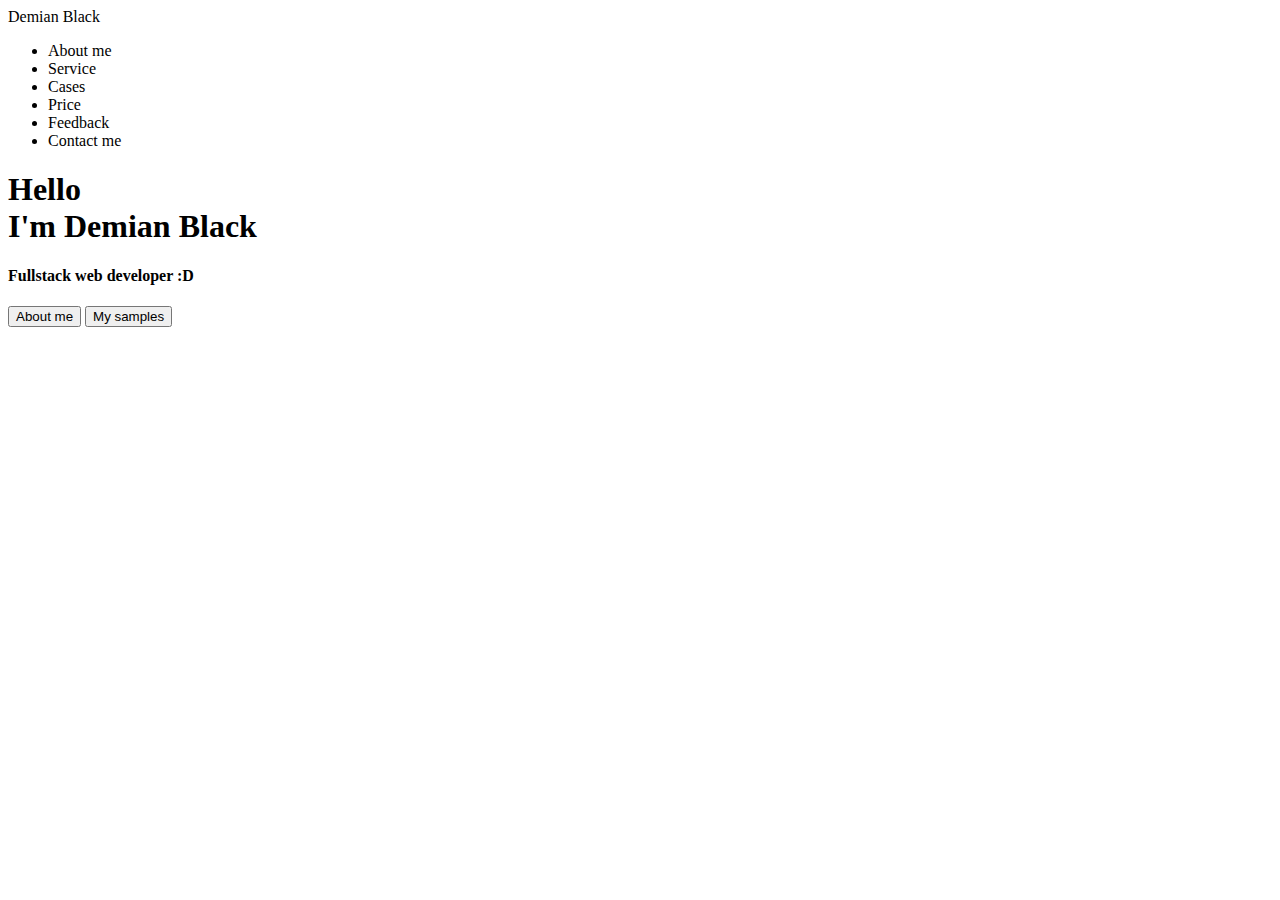
==== src/index.html @ 5132e3f0 "1 homework" ====
<!DOCTYPE html>
<html lang="en">
<head>
    <meta charset="UTF-8">
    <meta name="description" content="Первая страница">
    <meta name="author" content="Dem">
    <meta name="robots" content="all">    
    
    <meta property="og:title" content="Соц?. первая страница">
    
    
    <title>Заголовок по теме)</title>
</head>
<body>
     <header>
         <nav>
             <div class="logo">Demian Black</div>
             <div class="menu">
                 <ul>
                     <li>About me</li>
                     <li>Service</li>
                     <li>Cases</li>
                     <li>Price</li>
                     <li>Feedback</li>
                     <li>Contact me</li>
                 </ul>
             </div>
         </nav>
     </header>
    
    <div class="main">
        <div class="title__container">
            <h1>Hello<br>I'm Demian Black</h1>
            <h4>Fullstack web developer :D</h4>
            <input type="submit" value="About me">
            <input type="submit" value="My samples">
        </div>
    </div>
  
</body>
</html>
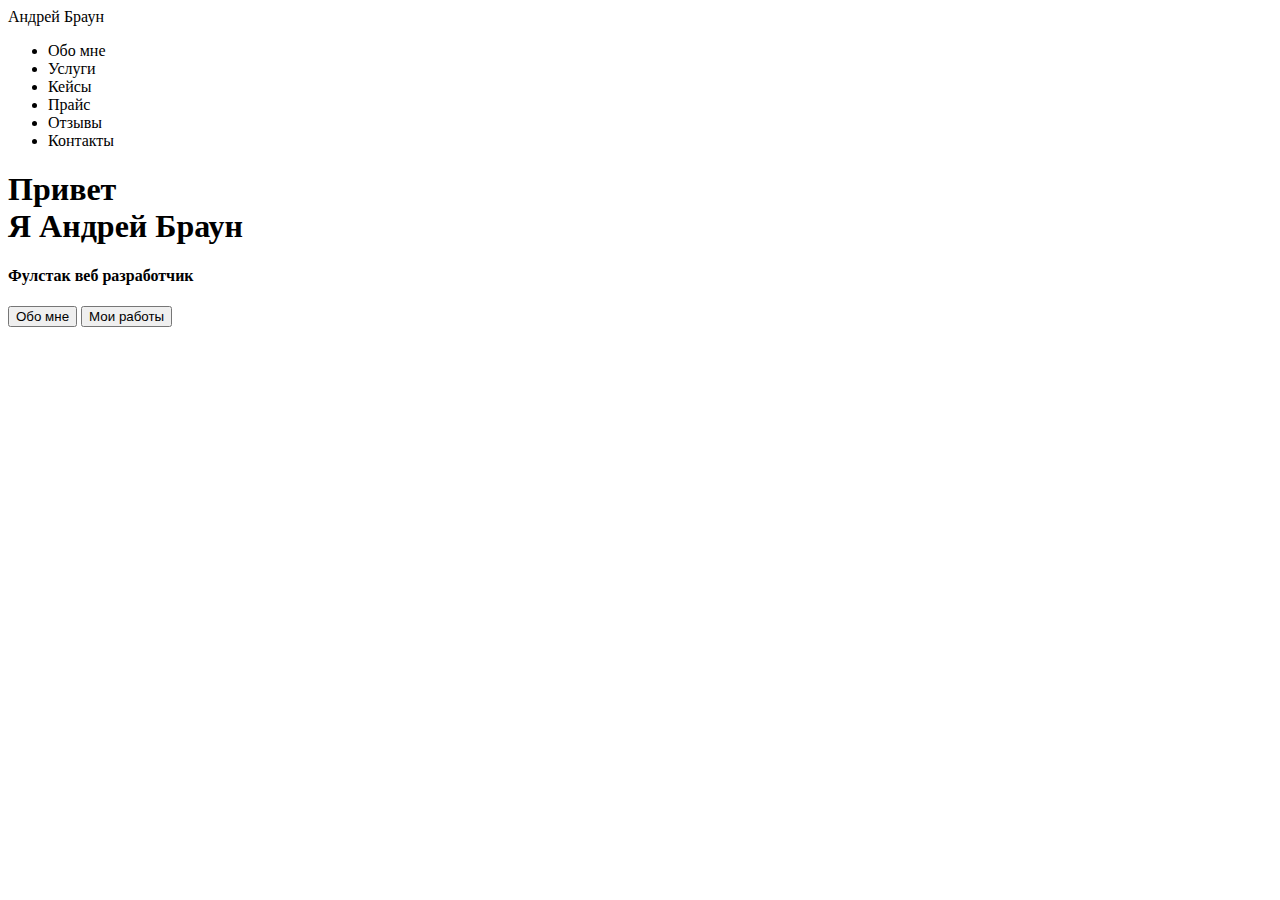
==== commit 6add52ce: "Update index.html" ====
--- a/src/index.html
+++ b/src/index.html
@@ -3,7 +3,7 @@
 <head>
     <meta charset="UTF-8">
     <meta name="description" content="Первая страница">
-    <meta name="author" content="Dem">
+    <meta name="author" content="Андрей Браун">
     <meta name="robots" content="all">    
     
     <meta property="og:title" content="Соц?. первая страница">
@@ -14,15 +14,15 @@
 <body>
      <header>
          <nav>
-             <div class="logo">Demian Black</div>
+             <div class="logo">Андрей Браун</div>
              <div class="menu">
                  <ul>
-                     <li>About me</li>
-                     <li>Service</li>
-                     <li>Cases</li>
-                     <li>Price</li>
-                     <li>Feedback</li>
-                     <li>Contact me</li>
+                     <li>Обо мне</li>
+                     <li>Услуги</li>
+                     <li>Кейсы</li>
+                     <li>Прайс</li>
+                     <li>Отзывы</li>
+                     <li>Контакты</li>
                  </ul>
              </div>
          </nav>
@@ -30,12 +30,12 @@
     
     <div class="main">
         <div class="title__container">
-            <h1>Hello<br>I'm Demian Black</h1>
-            <h4>Fullstack web developer :D</h4>
-            <input type="submit" value="About me">
-            <input type="submit" value="My samples">
+            <h1>Привет<br>Я Андрей Браун</h1>
+            <h4>Фулстак веб разработчик</h4>
+            <input type="submit" value="Обо мне">
+            <input type="submit" value="Мои работы">
         </div>
     </div>
   
 </body>
-</html>+</html>
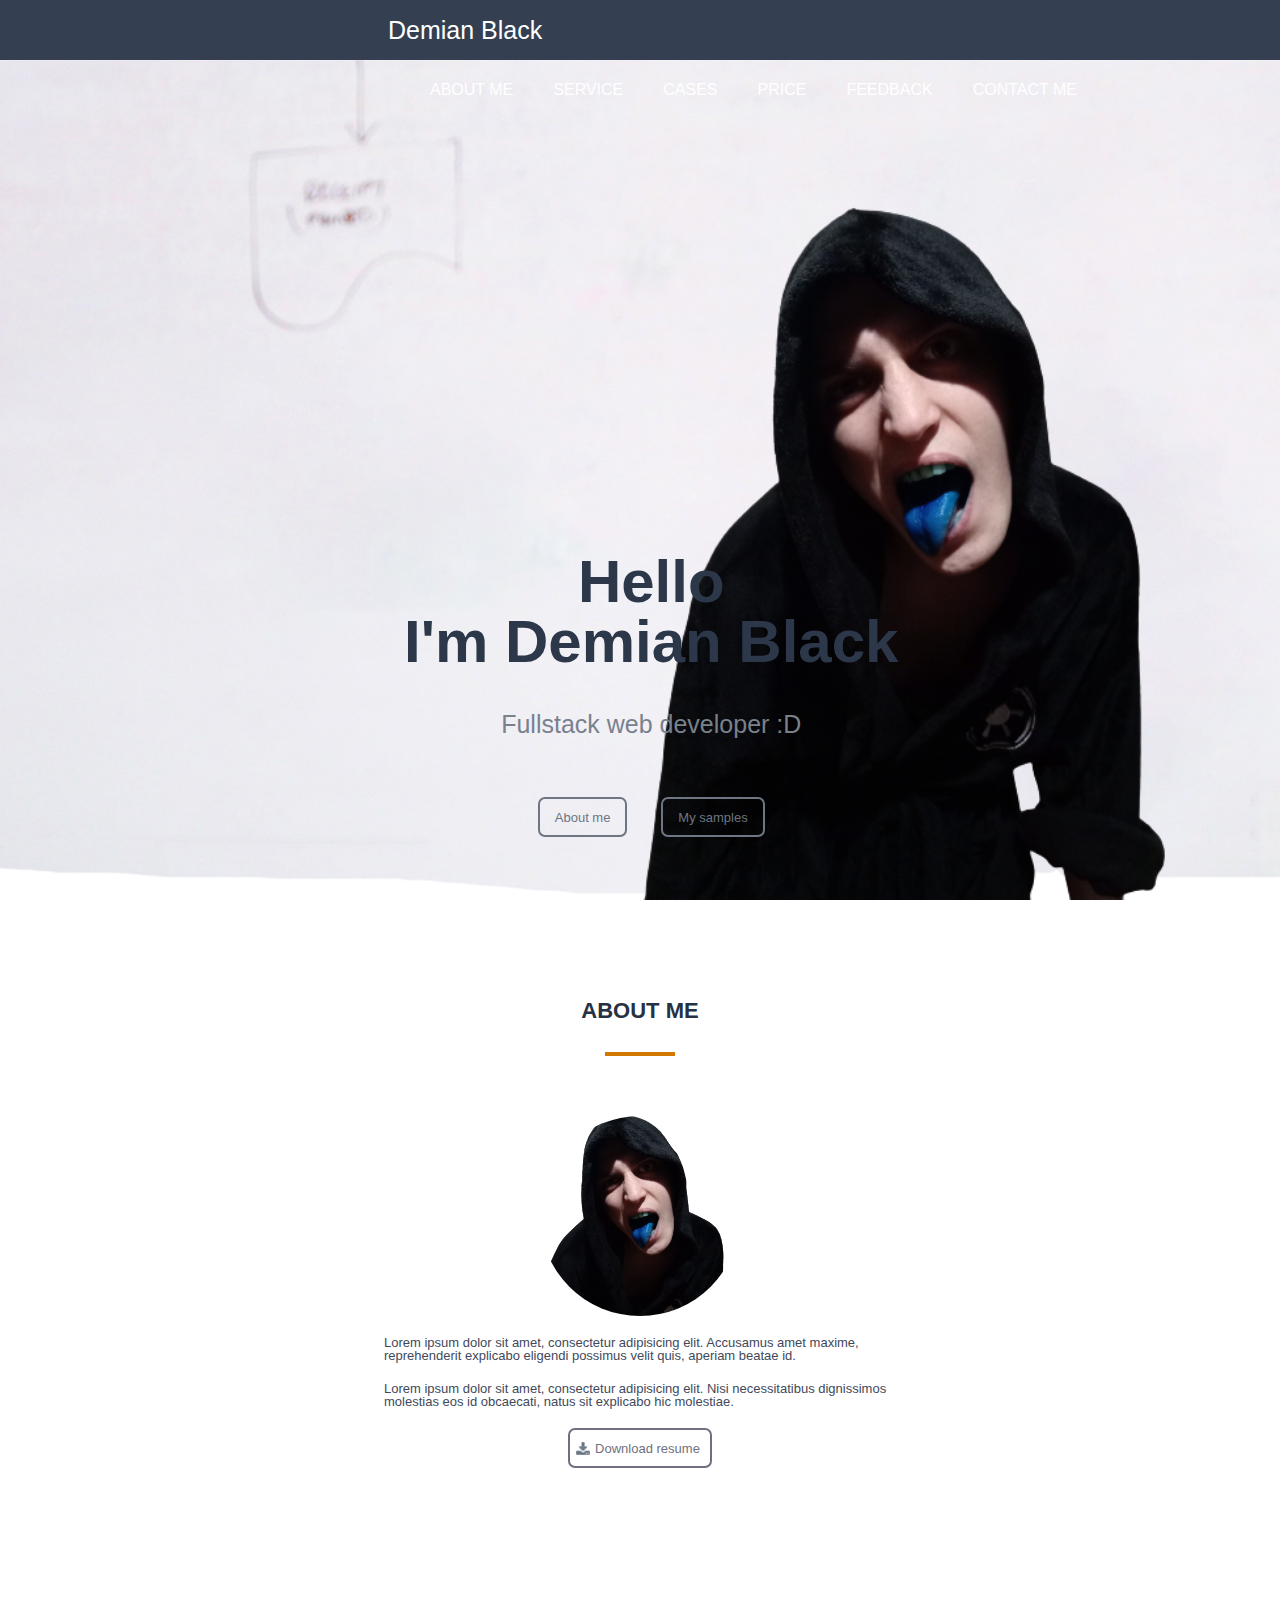
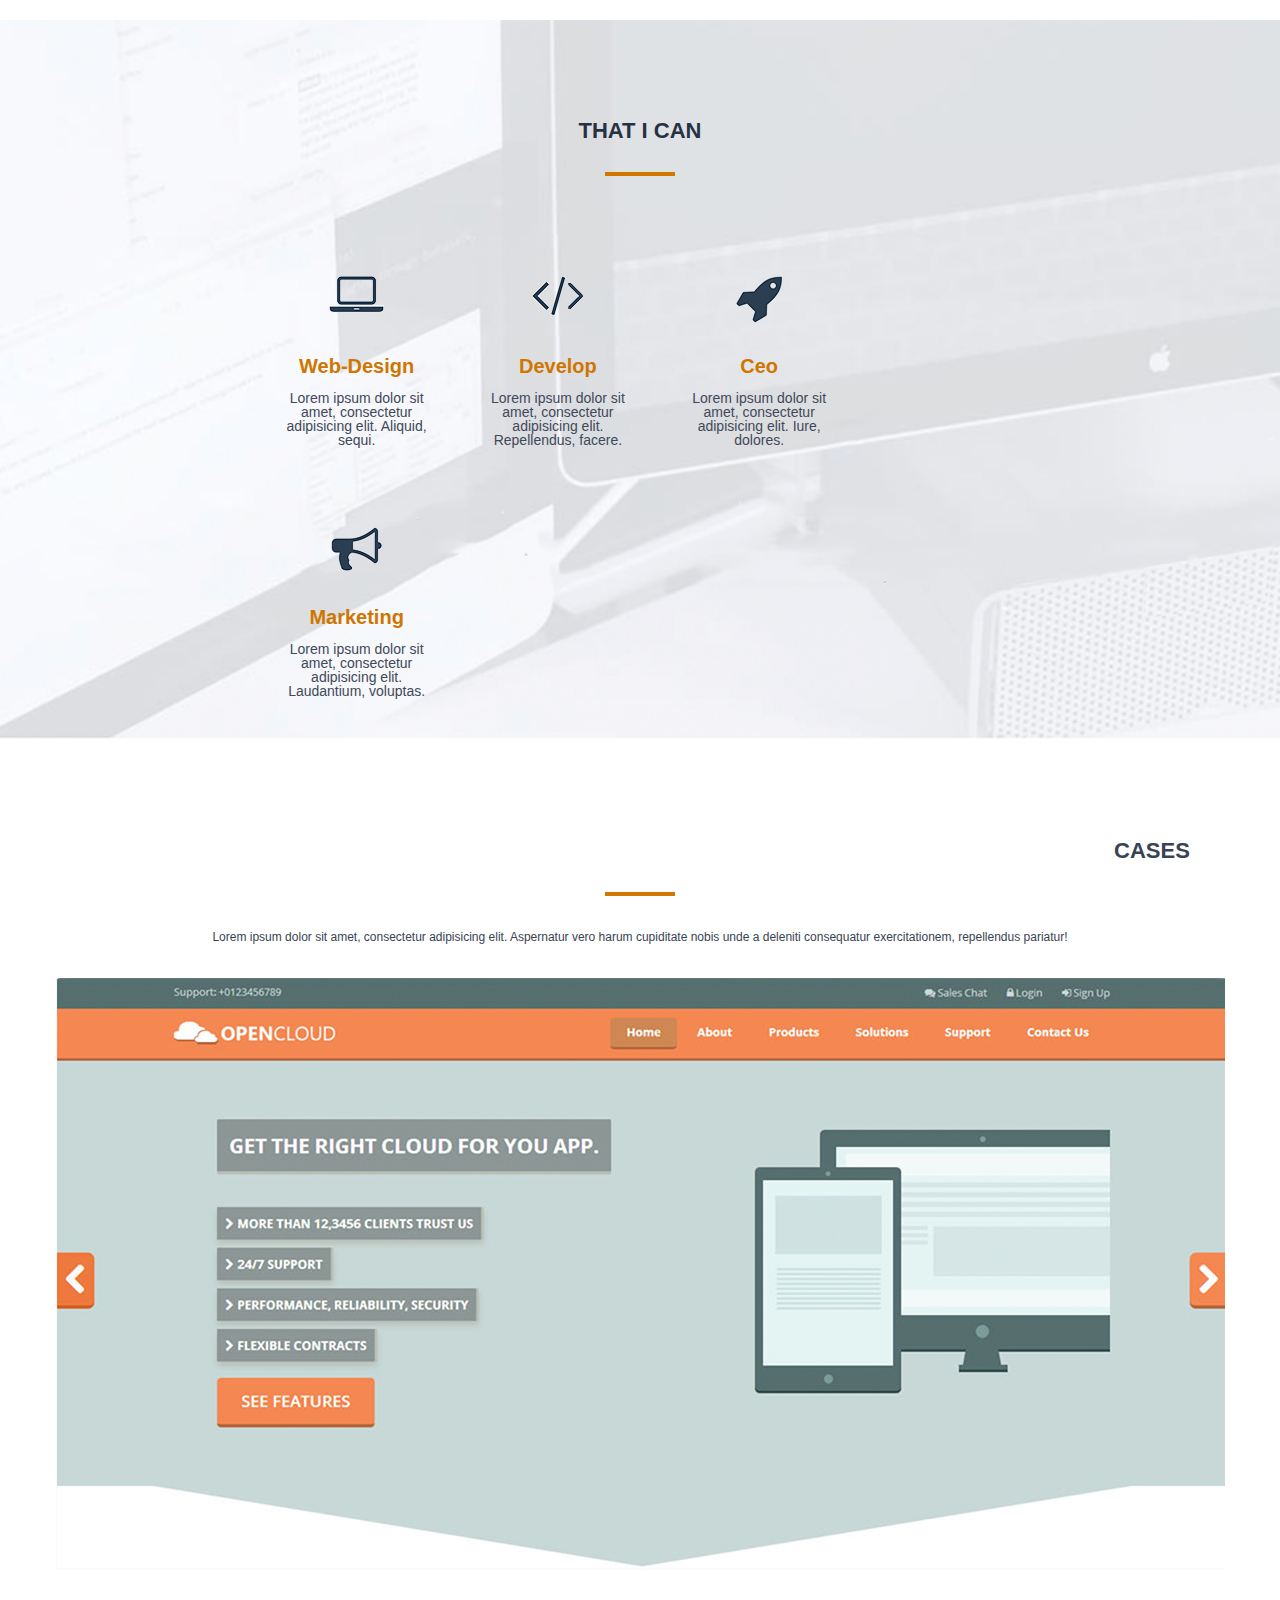
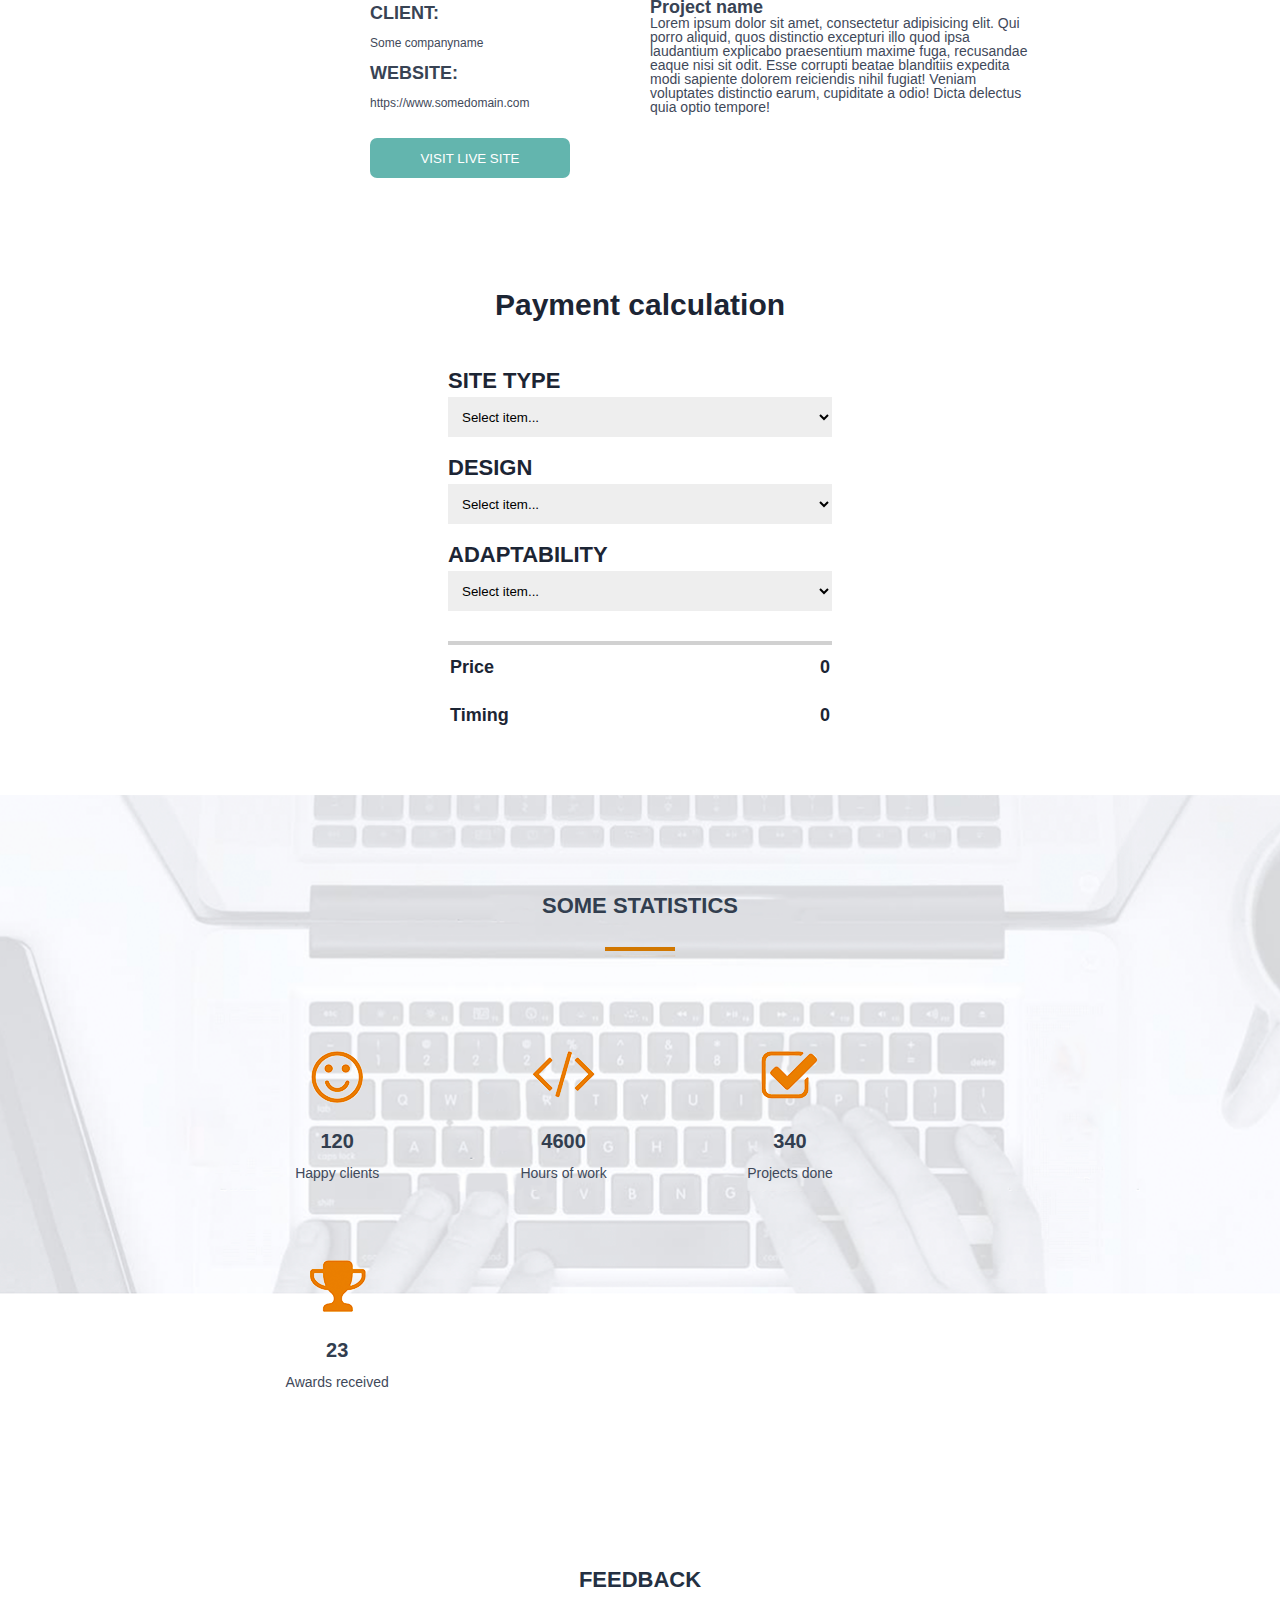
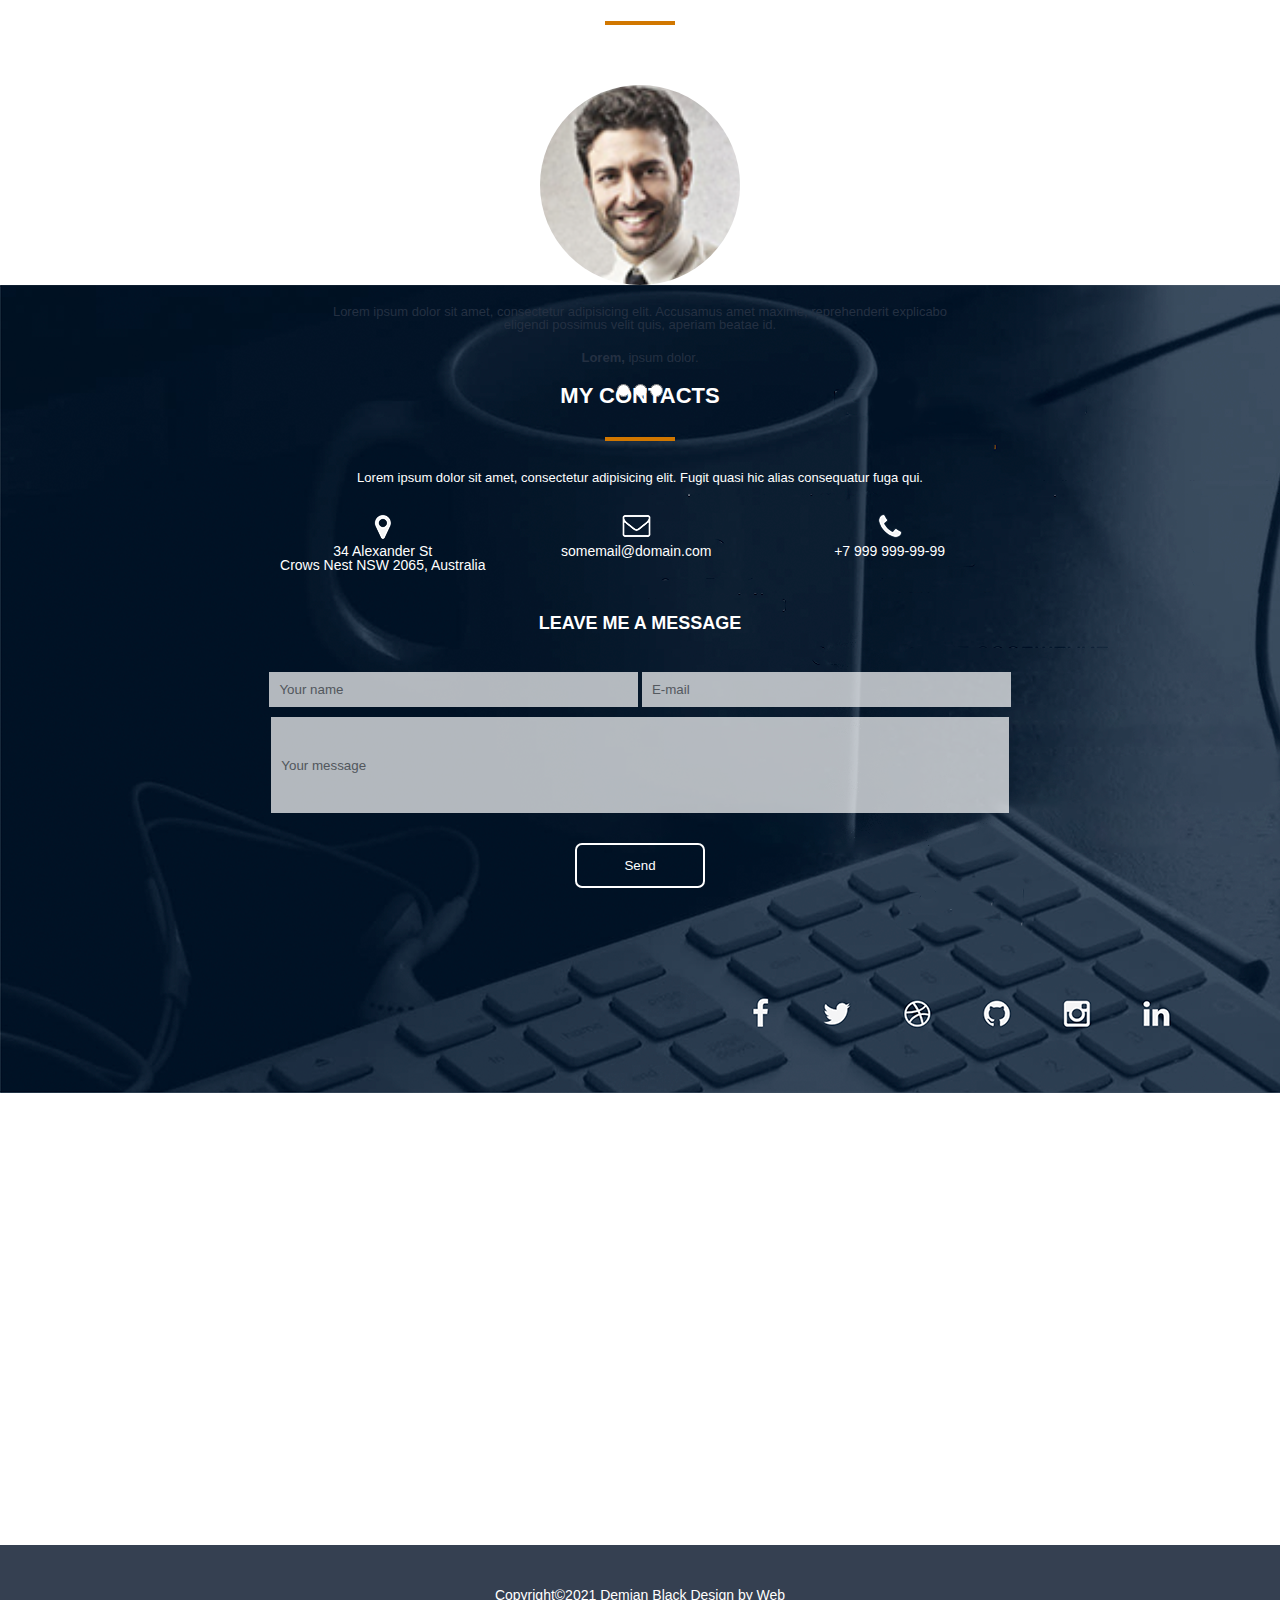
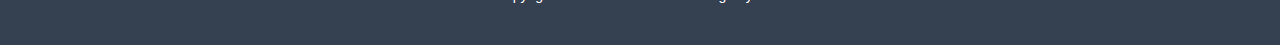
==== commit 59d397e9: "Дз 4" ====
--- a/src/index.html
+++ b/src/index.html
@@ -3,26 +3,27 @@
 <head>
     <meta charset="UTF-8">
     <meta name="description" content="Первая страница">
-    <meta name="author" content="Андрей Браун">
+    <meta name="author" content="Dem">
     <meta name="robots" content="all">    
     
     <meta property="og:title" content="Соц?. первая страница">
-    
-    
+        
     <title>Заголовок по теме)</title>
+    <link rel="stylesheet" href="css/reset.css">
+    <link rel="stylesheet" href="css/style.css">
 </head>
 <body>
      <header>
          <nav>
-             <div class="logo">Андрей Браун</div>
+             <div class="logo">Demian Black</div>
              <div class="menu">
                  <ul>
-                     <li>Обо мне</li>
-                     <li>Услуги</li>
-                     <li>Кейсы</li>
-                     <li>Прайс</li>
-                     <li>Отзывы</li>
-                     <li>Контакты</li>
+                     <li>About me</li>
+                     <li>Service</li>
+                     <li>Cases</li>
+                     <li>Price</li>
+                     <li>Feedback</li>
+                     <li>Contact me</li>
                  </ul>
              </div>
          </nav>
@@ -30,12 +31,184 @@
     
     <div class="main">
         <div class="title__container">
-            <h1>Привет<br>Я Андрей Браун</h1>
-            <h4>Фулстак веб разработчик</h4>
-            <input type="submit" value="Обо мне">
-            <input type="submit" value="Мои работы">
-        </div>
-    </div>
-  
+            <h1>Hello<br>I'm Demian Black</h1>
+            <h4>Fullstack web developer :D</h4>
+            <input type="submit" value="About me">
+            <input type="submit" value="My samples">
+        </div>
+    </div>
+<!--    ДЗ-->
+    <div class="about">
+        <div class="about_container">
+            <h1>About me</h1>
+            <div class="ofb"></div>
+            <div class="about_image"></div>
+            <div class="about_description">Lorem ipsum dolor sit amet, consectetur adipisicing elit. Accusamus amet maxime, reprehenderit explicabo eligendi possimus velit quis, aperiam beatae id.</div>
+            <div class="about_description">Lorem ipsum dolor sit amet, consectetur adipisicing elit. Nisi necessitatibus dignissimos molestias eos id obcaecati, natus sit explicabo hic molestiae.</div>
+            <input type="submit" value="Download resume">
+        </div>
+    </div>
+    <div class="skills">
+        <div class="skills_container">
+            <h1>That i can</h1>
+            <div class="ofb"></div>
+            <div class="skills_list">
+               <ul>
+                <li class="skills1">
+                    <h2>web-design</h2>
+                    Lorem ipsum dolor sit amet, consectetur adipisicing elit. Aliquid, sequi.
+                </li>
+                <li class="skills2">
+                     <h2>develop</h2>
+                    Lorem ipsum dolor sit amet, consectetur adipisicing elit. Repellendus, facere.
+                </li>
+                <li class="skills3">
+                     <h2>ceo</h2>
+                    Lorem ipsum dolor sit amet, consectetur adipisicing elit. Iure, dolores.
+                </li>
+                <li class="skills4">
+                     <h2>marketing</h2>
+                    Lorem ipsum dolor sit amet, consectetur adipisicing elit. Laudantium, voluptas.
+                </li>
+               </ul>
+            </div>
+        </div>
+    </div>
+    <div class="cases">
+        <div class="cases_container">
+            <h1>Cases</h1>
+            <div class="ofb"></div>
+            <div class="cases_updesc">Lorem ipsum dolor sit amet, consectetur adipisicing elit. Aspernatur vero harum cupiditate nobis unde a deleniti consequatur exercitationem, repellendus pariatur!</div>
+            <div class="cases_img"></div>
+            <div class="cases_client">
+                <h3>Client:</h3>
+                Some companyname
+                <h3>Website:</h3>
+                https://www.somedomain.com
+                <input type="submit" value="Visit live site">
+            </div>
+            <div class="cases_downdesc">
+                <h3>Project name</h3>
+                Lorem ipsum dolor sit amet, consectetur adipisicing elit. Qui porro aliquid, quos distinctio excepturi illo quod ipsa laudantium explicabo praesentium maxime fuga, recusandae eaque nisi sit odit. Esse corrupti beatae blanditiis expedita modi sapiente dolorem reiciendis nihil fugiat! Veniam voluptates distinctio earum, cupiditate a odio! Dicta delectus quia optio tempore!
+            </div>
+        </div>
+    </div>
+    <div class="payment">
+        <div class="payment_container">
+           <h1>Payment calculation</h1>
+           <h2>Site type</h2>
+            <select name="paytype" id="paytype">
+                <option value="Type0">Select item...</option>
+                <option value="Type1">Type1</option>
+                <option value="Type2">Type2</option>
+            </select>
+            <h2>Design</h2>
+            <select name="paydes" id="paydes">
+                <option value="Type0">Select item...</option>
+                <option value="Type1">Type1</option>
+                <option value="Type2">Type2</option>
+            </select>
+            <h2>Adaptability</h2>
+            <select name="payadapt" id="payadapt">
+                <option value="Type0">Select item...</option>
+                <option value="Type1">Type1</option>
+                <option value="Type2">Type2</option>
+            </select>
+            <div class="payresult">
+                <ul>
+                    <li>Price</li>
+                    <li class="paylistresult">0</li>
+                    <li>Timing</li>
+                    <li class="paylistresult">0</li>
+                </ul>
+            </div>
+        </div>
+    </div>
+    <div class="stats">
+        <div class="stats_container">
+             <h1>Some statistics</h1>
+            <div class="ofb"></div>
+            <div class="stats_list">
+               <ul>
+                <li class="stats1">
+                    <h2>120</h2>
+                    Happy clients
+                </li>
+                <li class="stats2">
+                     <h2>4600</h2>
+                    Hours of work
+                </li>
+                <li class="stats3">
+                     <h2>340</h2>
+                    Projects done
+                </li>
+                <li class="stats4">
+                     <h2>23</h2>
+                    Awards received
+                </li>
+               </ul>
+            </div>
+        </div>
+    </div>
+    <div class="feedback">
+        <div class="feedback_container">
+            <h1>Feedback</h1>
+            <div class="ofb"></div>
+            <div class="feedback_image"></div>
+            <div class="feedback_description1">Lorem ipsum dolor sit amet, consectetur adipisicing elit. Accusamus amet maxime, reprehenderit explicabo eligendi possimus velit quis, aperiam beatae id.</div>
+            <div class="feedback_description1"><b>Lorem,</b> ipsum dolor.</div>
+            
+            <div class="feedback_selector">
+                <input type="radio" name="fsel" value="feedback_description1">
+                <input type="radio" name="fsel" value="feedback_description2">
+                <input type="radio" name="fsel" value="feedback_description3">
+            </div>
+
+            
+        </div>
+    </div>
+    <div class="cont">
+        <div class="cont_container">
+           <h1>My contacts</h1>
+           <div class="ofb"></div>
+           <div class="cont_desc"> Lorem ipsum dolor sit amet, consectetur adipisicing elit. Fugit quasi hic alias consequatur fuga qui.</div>
+           <div class="cont_uplist">
+               <ul>
+                   <li class="cont1">34 Alexander St <br>Crows Nest NSW 2065, Australia</li>
+                   <li class="cont2">somemail@domain.com</li>
+                   <li class="cont3">+7 999 999-99-99</li>
+               </ul>
+           </div>
+           <h2>Leave me a message</h2>
+               <div class="cont_form">
+                   <form action="contact_form">
+                       <input class="cont_smallform" type="text" name="client_name" placeholder="Your name">
+                       <input class="cont_smallform" type="text" name="client_mail" placeholder="E-mail">
+                       <br>
+                       <input class="cont_bigform" type="text" name="client_text" placeholder="Your message">
+                       <br>
+                       <input class="cont_button" type="submit" value="Send">
+                   </form>
+               </div>
+<!--
+            <div class="cont_dlist">
+                <ul>
+                    <li class="cd1"></li>
+                    <li class="cd2"></li>
+                    <li class="cd3"></li>
+                    <li class="cd4"></li>
+                    <li class="cd5"></li>
+                    <li class="cd6"></li>
+                </ul>
+            </div>
+            Заготовил под иконки, но при вставке бекграунда увидел их на фоне -_- думаю пригодится, ссылки вставлять или вроде того
+-->
+            
+        </div>
+    </div>
+    <iframe src="https://www.google.com/maps/embed?pb=!1m10!1m8!1m3!1d478.6678489335436!2d151.2021361729618!3d-33.82686070204073!3m2!1i1024!2i768!4f13.1!5e0!3m2!1sru!2sru!4v1623625746741!5m2!1sru!2sru" width="1900" height="450" style="border:0;" allowfullscreen="" loading="lazy"></iframe>
+    <footer>
+        <div class="foot">Copyright©2021 Demian Black Design by Web</div>
+    </footer>
 </body>
 </html>
--- a/src/css/style.css
+++ b/src/css/style.css
@@ -0,0 +1,448 @@
+body{
+    font-family: "Segoe print", Arial, sans-serif;
+}
+nav{
+    width: 100%;
+    height: 60px;
+    background: #344051;
+}
+.logo{
+    color: white;
+    font-size: 25px;
+    line-height: 60px;
+    padding-left: 388px;
+    float: left;
+}
+.menu{
+    float: left;
+    padding-left: 430px;
+}
+.menu li{
+    float: left;
+    line-height: 60px;
+    color: white;
+    margin-right: 40px;
+    font-size: 16px;
+    text-transform: uppercase;
+}
+.main{
+    width:100%;
+    height: calc(100% - 60px);
+    background: url(../img/boy.png) 90% 100%/auto 90% no-repeat, url(../img/bg.jpg) center/cover no-repeat;
+}
+.title__container{
+    float: left;
+    margin: 432px 0px 0px 404px;
+    color: #2c384a;
+    text-align: center;
+    
+}
+.title__container h1{
+    font-size: 60px;
+    font-weight: bold;
+}
+.title__container h4{
+    margin-top: 40px;
+    font-size: 25px;
+    color: #79818d;
+    
+}
+.title__container input{
+    height: 40px;
+    text-align: center;
+    border: 2px solid #6d7682;
+    background: none;
+    border-radius: 7px;
+    color: #6d7682;
+    font-size: 13px;
+    padding: 0px 15px;
+    margin: 60px 15px;
+}
+/*дз*/
+
+.about {
+    width: 100%;
+    height: 720px;
+    background: none;
+}
+.about_container{
+    max-width: 40%;
+    margin: 0 auto;
+}
+.about_container h1{
+    margin: 0px auto;
+    text-align: center;
+    font-size: 22px;
+    font-weight: bold;
+    text-transform: uppercase;
+    color: #263244;
+    padding: 100px 0px 30px 0px;
+}
+.ofb{
+    border-bottom: 4px solid #d17700;
+    width: 70px;
+    margin: 0 auto;
+}
+.about_image{
+    border: 0px;
+    width: 200px;
+    height: 200px;
+    border-radius: 50%;
+    margin: 60px auto 0px;
+    background: url(../img/boy.png) 50% 30%/110% no-repeat;
+}
+.about_description{
+    color: #3f495a;
+    margin: 20px auto;
+    font-size: 13px;
+}
+
+.about_container input{
+    display: block;
+    height: 40px;
+    text-align: center;
+    border: 2px solid #6f707e;
+    background: url(../img/dl.png) 5px/auto 15px no-repeat, none;
+    border-radius: 7px;
+    color: #6f707e;
+    font-size: 13px;
+    padding: 0px 10px 0px 25px;
+    margin: 15px auto;
+}
+/*___________________________________*/
+.skills {
+    width: 100%;
+    height: 720px;
+    background: url(../img/skillsbg.png) center/cover no-repeat;
+}
+.skills_container{
+    max-width: 60%;
+    margin: 0 auto;
+    text-align: center;
+}
+.skills_container h1{
+    margin: 0px auto 0px;
+    text-align: center;
+    font-size: 22px;
+    text-transform: uppercase;
+    color: #263244;
+    padding: 100px 0px 30px 0px;
+    font-weight: bold;
+}
+.skills_list{
+    margin: 100px auto;
+    float: left;
+}
+.skills_list h2{
+    text-transform: capitalize;
+    color: #cf7600;
+    font-size: 20px;
+    font-weight: bold;
+    padding: 0 0 15px 0;
+}
+.skills_list li{
+    float: left;
+    width: 21%;
+    color: #3f495a;
+    margin: 0px 20px;
+    padding: 80px 0px;
+    font-size: 14px;
+}
+.skills1{
+    background: url(../img/web.png) 50% 0% no-repeat
+}
+.skills2{
+    background: url(../img/dev.png) 50% 0% no-repeat
+}
+.skills3{
+    background: url(../img/ceo.png) 50% 0% no-repeat
+}
+.skills4{
+    background: url(../img/mega.png) 50% 0% no-repeat
+}
+/*----------------------*/
+.cases{
+    width: 100%;
+    height: 1100px;
+    background: none;
+}
+.cases_container{
+    
+}
+.cases_container h1{
+    margin: 0px auto 0px;
+    text-align: center;
+    font-size: 22px;
+    text-transform: uppercase;
+    color: #384354;
+    padding: 100px 0px 30px 0px;
+    font-weight: bold;
+}
+.cases_updesc{
+    text-align: center;
+    color: #384354;
+    margin: 35px auto;
+    font-size: 12px;
+}
+.cases_img{
+    width: 1170px;
+    height: 600px;
+    margin: 0 auto;
+    background: url(../img/case_screen.jpg) 100% 0% no-repeat;
+}
+.cases_client{
+    margin: 20px 80px 0px 370px;
+    color: #3f495a;
+    line-height: 30px;
+    float: left;
+    font-size: 12px;
+}
+.cases_client h3{
+    text-transform: uppercase;
+    color: #384354;
+    font-weight: bold;
+    font-size: 18px;
+}
+.cases_container input{
+    display: block;
+    border: 2px solid #63b5ae;
+    background: #63b5ae;
+    border-radius: 7px;
+    height: 40px;
+    width: 200px;
+    padding: 0 20px;
+    text-transform: uppercase;
+    color: #fff;
+    margin: 20px 0;
+}
+.cases_downdesc{
+    width: 61%;
+    margin: 20px auto;
+    font-size: 14px; 
+    color: #3f495a;
+}
+.cases_downdesc h3{
+    font-size: 18px;
+    font-weight: bold;
+    color: #384354;
+}
+/*----------------------*/
+.payment{
+    width: 100%;
+    height: auto;
+    background: none;
+}
+.payment_container{
+    margin: 0 auto 150px;
+    color: #1c2534;
+    width: 30%;
+}
+.payment_container h1{
+    margin: 0px auto 0px;
+    text-align: center;
+    font-size: 30px;
+    padding: 50px 0px 30px 0px;
+    font-weight: bold;
+}
+.payment_container h2{
+    margin: 0px auto 0px;
+    text-align: left;
+    font-size: 22px;
+    padding: 20px 0px 5px 0px;
+    font-weight: bold;
+    text-transform: uppercase;
+}
+.payment_container select{
+    background: #eee;
+    width: 100%;
+    height: 40px;
+    padding: 0px 10px;
+}
+.payresult{
+    font-size: 18px;
+    margin: 30px auto;
+}
+.payresult ul{
+    margin: 0px auto;
+    border: 2px solid #d1d1d1;
+}
+.payresult li{
+    padding: 15px 0;
+    width: 50%;
+    float: left;
+    font-weight: bold;
+}
+.paylistresult {
+    text-align: right;
+}
+/*----------------------*/
+.stats {
+    width: 100%;
+    height: 500px;
+    background: url(../img/statsbg.png) center/cover no-repeat;
+}
+.stats_container{
+    width: 65%;
+    margin: 0 auto;
+    text-align: center;
+}
+.stats_container h1{
+    margin: 0px auto 0px;
+    text-align: center;
+    font-size: 22px;
+    text-transform: uppercase;
+    color: #323e4f;
+    padding: 100px 0px 30px 0px;
+    font-weight: bold;
+}
+.stats_list{
+    width: 100%;
+    margin: 100px auto;
+    float: left;
+}
+.stats_list h2{
+    color: #323e4f;
+    font-size: 20px;
+    font-weight: bold;
+    padding: 0 0 15px 0;
+}
+.stats_list li{
+    float: left;
+    width: 20%;
+    color: #3f495a;
+    margin: 0px 30px;
+    padding: 80px 0px;
+    font-size: 14px;
+}
+.stats1{
+    background: url(../img/stats1.png) 50% 0% no-repeat
+}
+.stats2{
+    background: url(../img/stats2.png) 50% 0% no-repeat
+}
+.stats3{
+    background: url(../img/stats3.png) 50% 0% no-repeat
+}
+.stats4{
+    background: url(../img/stats4.png) 50% 0% no-repeat
+}
+/*---------------*/
+.feedback{
+    width: 100%;
+    height: 590px;
+    background: none;
+}
+.feedback_container{
+    width: 50%;
+    margin: 0 auto;
+    text-align: center;
+    color: #243042;
+}
+.feedback_container h1{
+    margin: 0px auto;
+    text-align: center;
+    font-size: 22px;
+    font-weight: bold;
+    text-transform: uppercase;
+    padding: 100px 0px 30px 0px;
+}
+.feedback_image{
+    border: 0px;
+    width: 200px;
+    height: 200px;
+    border-radius: 50%;
+    margin: 60px auto 0px;
+    background: url(../img/fb1.png) 50% 30%/110% no-repeat;
+}
+.feedback_description1{
+    margin: 20px auto;
+    font-size: 13px;
+}
+.feedback_selector{
+/*    color: #d17700;*/
+/*    не понимаю, как это работает, много пробовал*/
+}
+/*----------------*/
+.cont{
+    width: 100%;
+    height: 808px;
+    text-align: center;
+    color: white;
+    background: url(../img/contbg.png)
+}
+.cont_container{
+    width: 60%;
+    margin: 0 auto;
+}
+.cont_container h1{
+    margin: 0px auto;
+    text-align: center;
+    font-size: 22px;
+    font-weight: bold;
+    text-transform: uppercase;
+    padding: 100px 0px 30px 0px;
+}
+.cont_desc{
+    margin: 30px auto;
+    font-size: 13px;
+}
+.cont_uplist{
+   
+}
+.cont_uplist li{
+    float: left;
+    width: 33%;
+    font-size: 14px;
+    padding: 30px 0;
+}
+.cont1{
+    background: url(../img/cont1up.png) 50% 0% no-repeat;
+}
+.cont2{
+    background: url(../img/cont2up.png) 50% 0% no-repeat;
+}
+.cont3{
+    background: url(../img/cont3up.png) 50% 0% no-repeat;
+}
+.cont_container h2{
+    margin: 0px auto;
+    text-align: center;
+    font-size: 18px;
+    font-weight: bold;
+    text-transform: uppercase;
+    padding: 100px 0px 30px 0px;
+}
+.cont_form{
+    height: 225px;
+}
+.cont_smallform{
+    padding: 10px;
+    margin: 10px 0;
+    width: 48%;
+    opacity: 70%;
+}
+.cont_bigform{
+    width: 96%;
+    height: 96px;
+    opacity: 70%;
+    padding: 10px;
+/*    Не понял, кск сделать, чтобы там текст не одной строкой был*/
+}
+.cont_button{
+    border: 2px solid white;
+    border-radius: 7px;
+    background: none;
+    color: white;
+    width: 130px;
+    height: 45px;
+    padding: 10px;
+    margin: 30px 1%;
+}
+.foot{
+    width: 100%;
+    height: 100px;
+    background: #354051;
+    color: white;
+    text-align: center;
+    line-height: 100px;
+}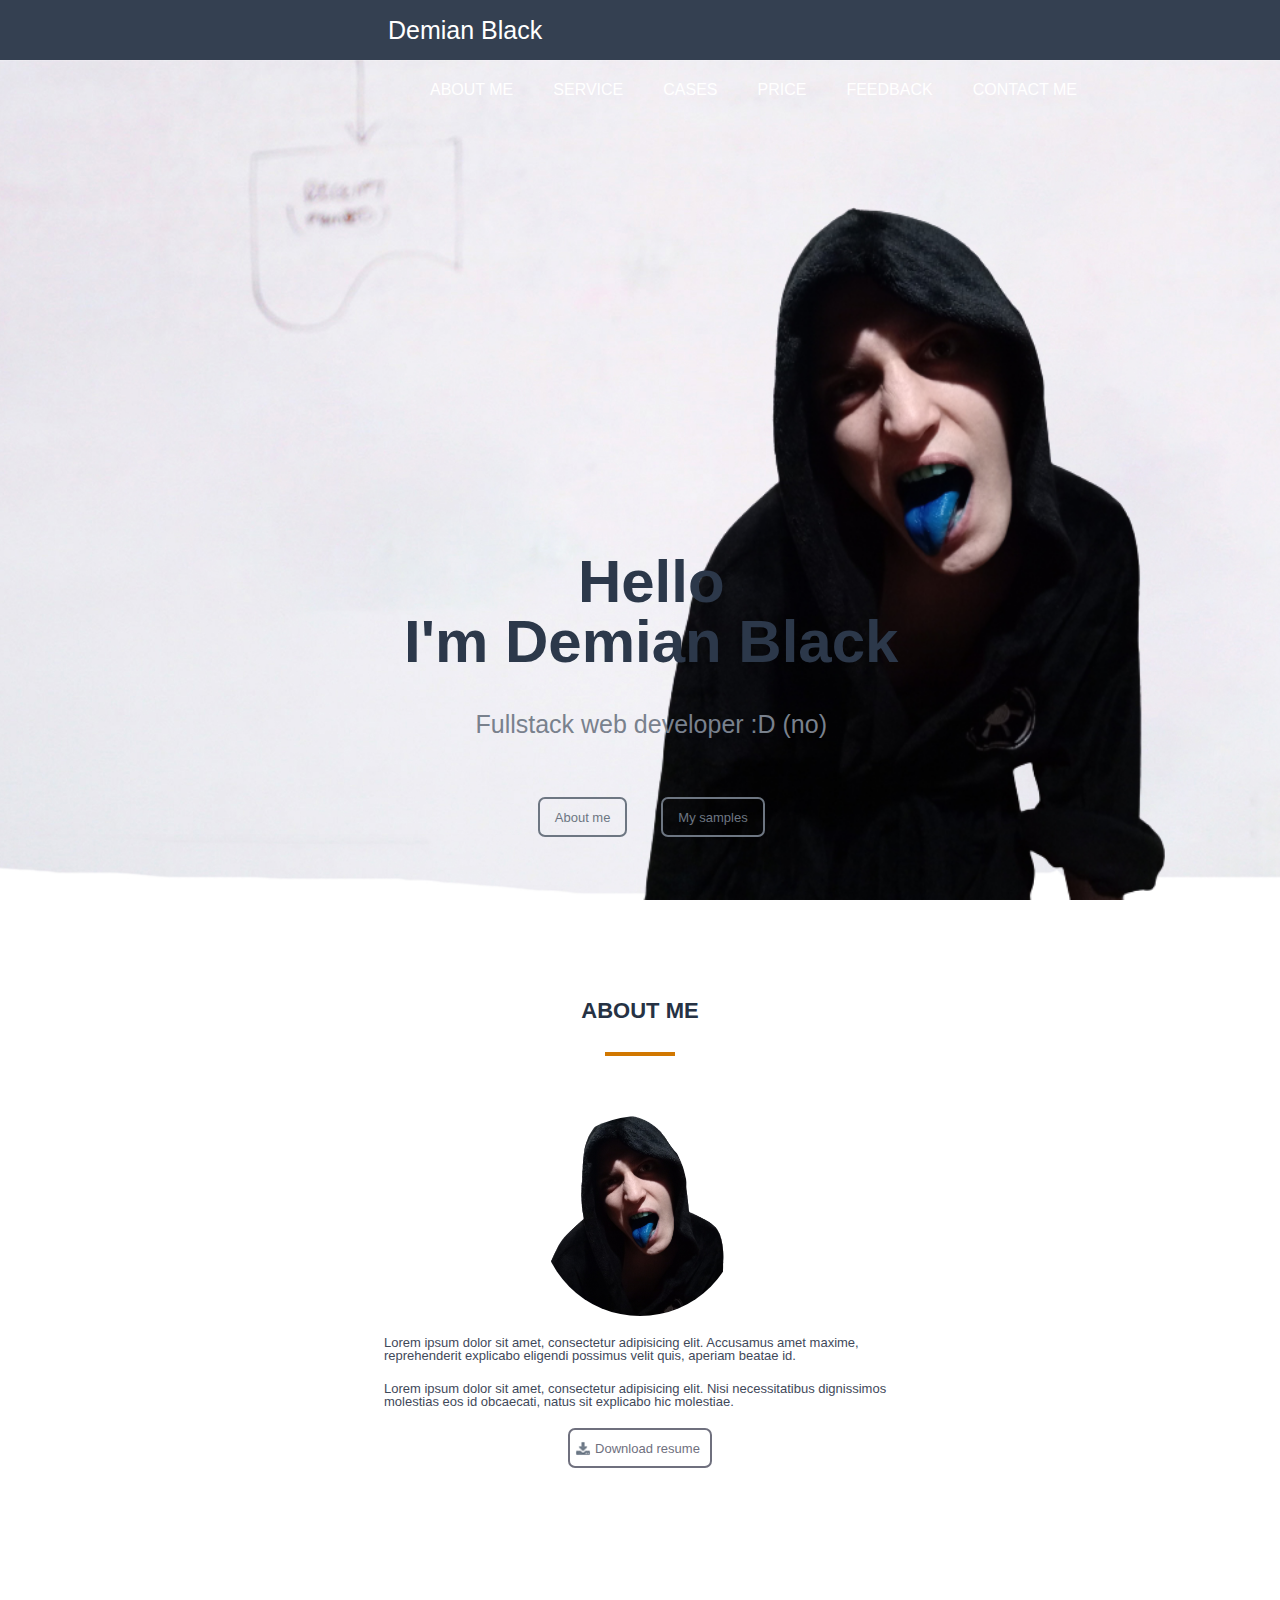
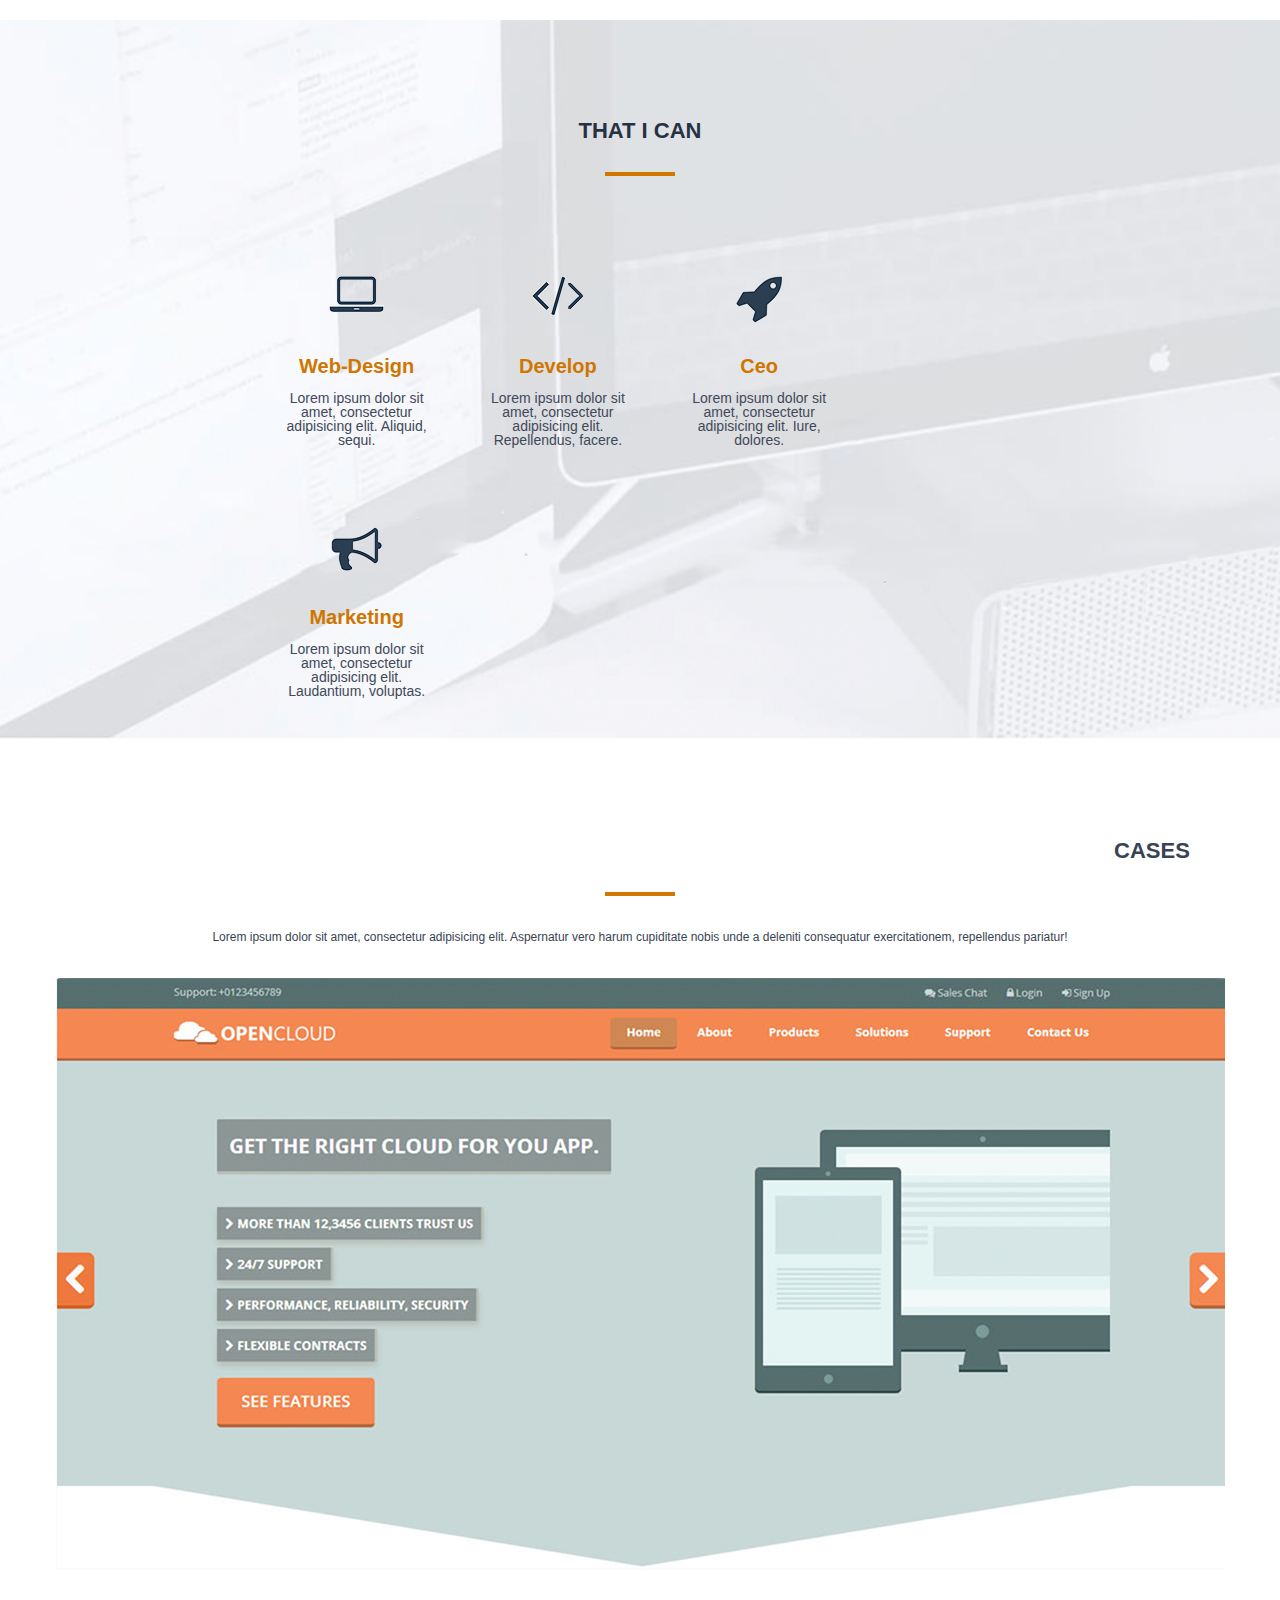
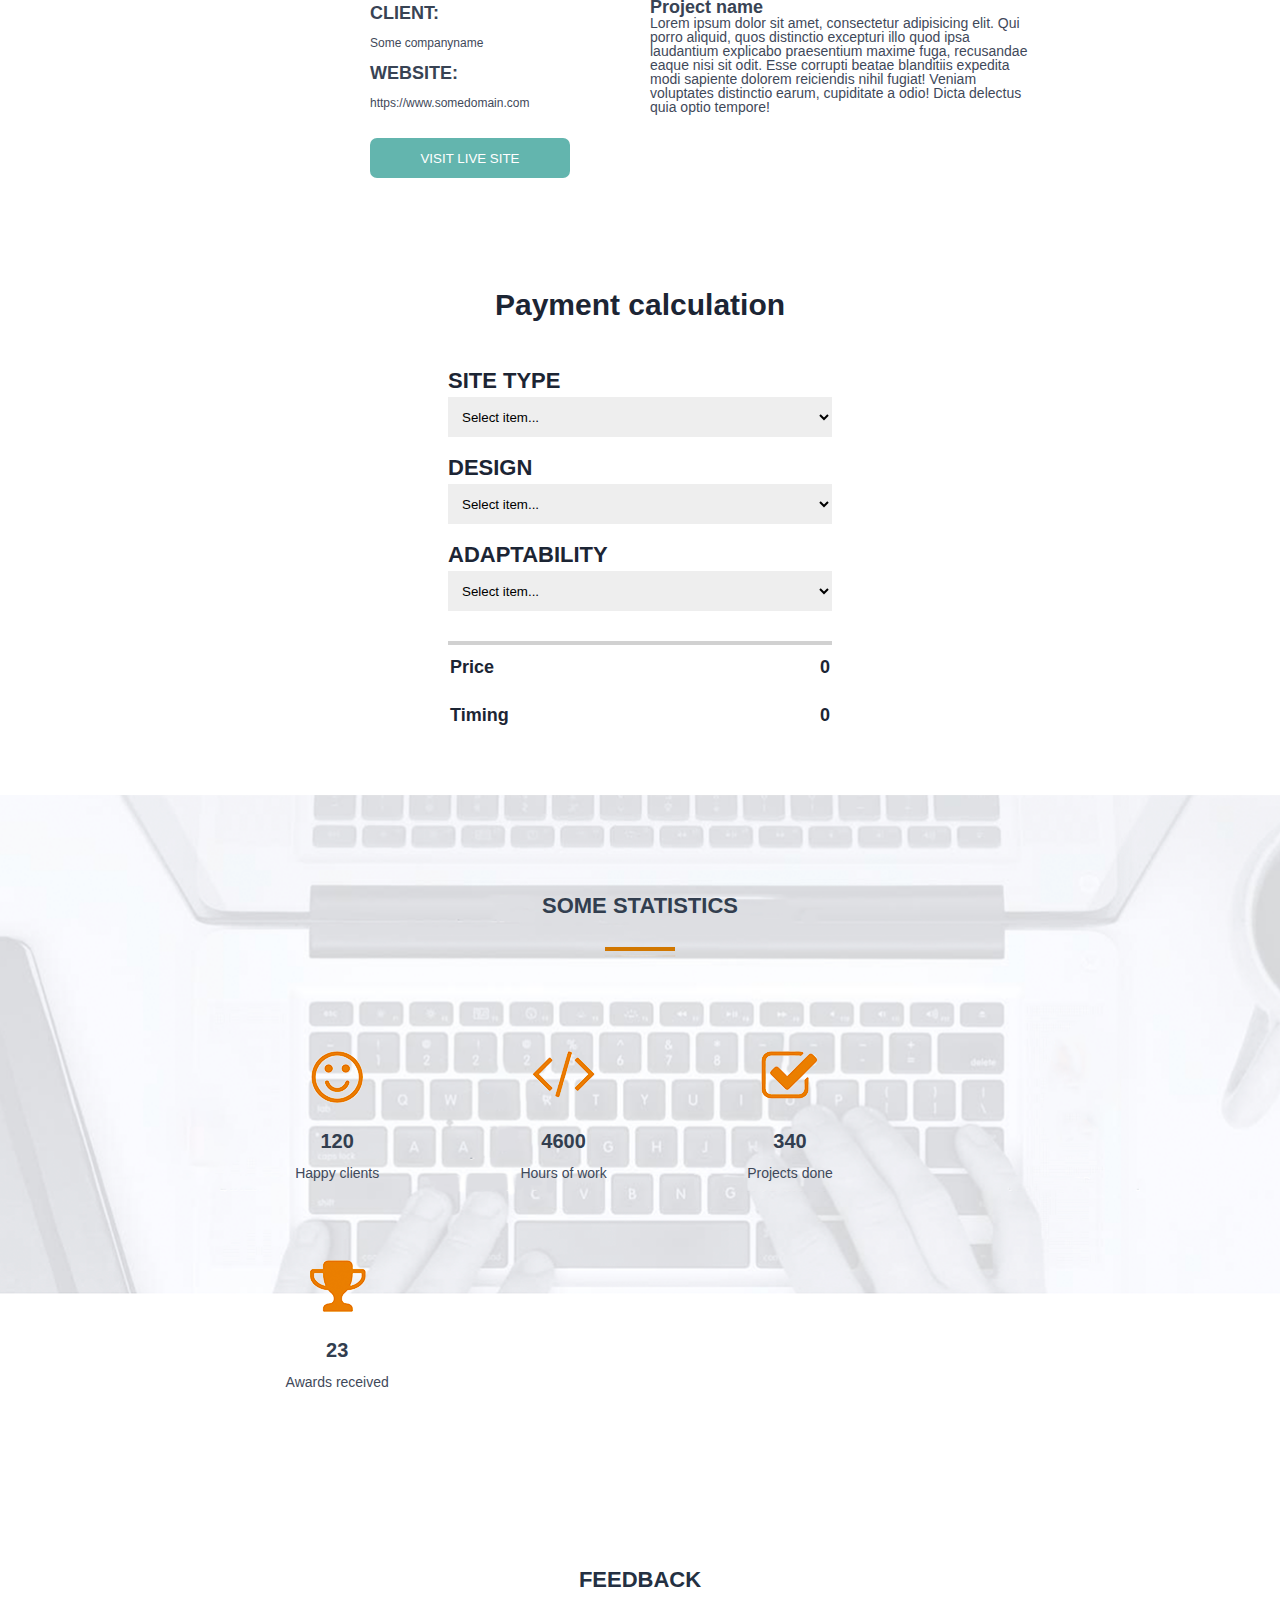
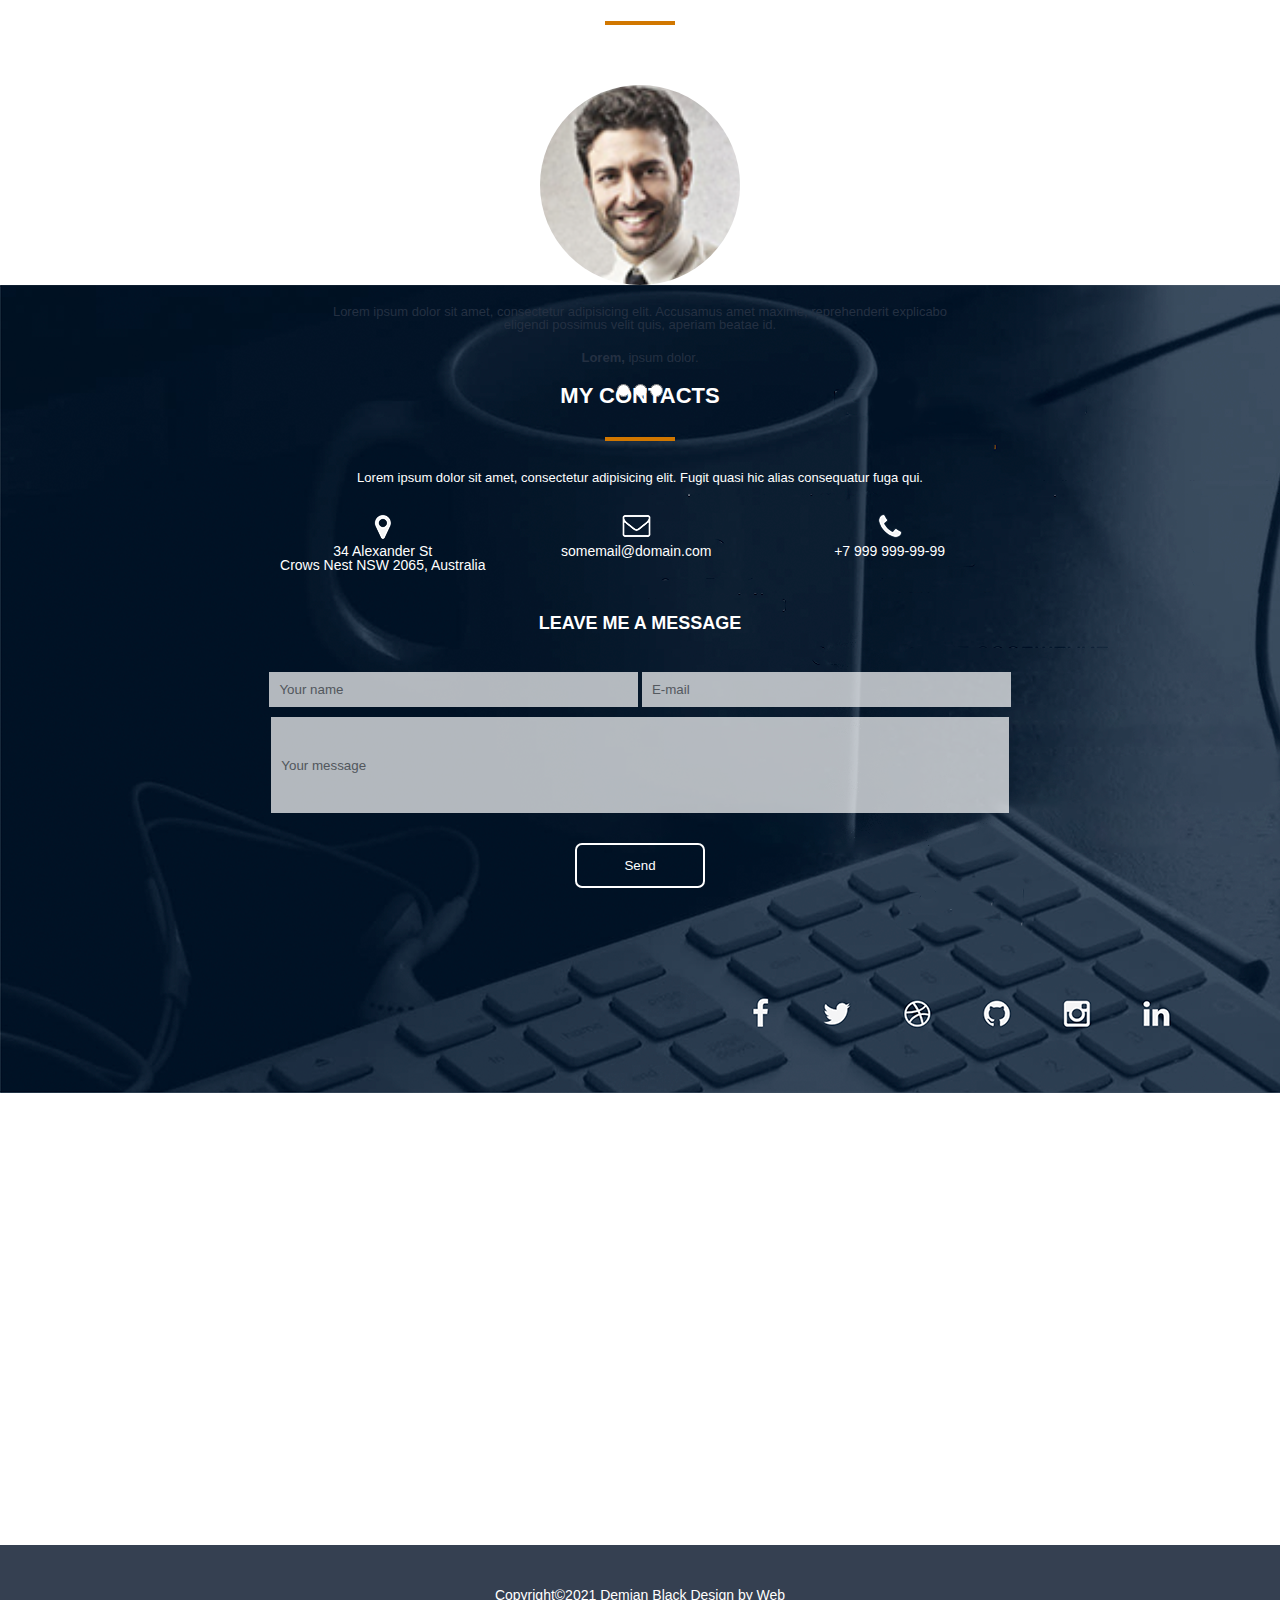
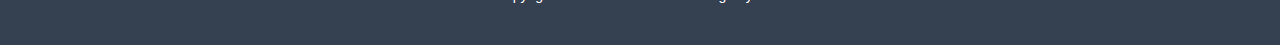
==== commit 2ff83da0: "Update index.html" ====
--- a/src/index.html
+++ b/src/index.html
@@ -32,7 +32,7 @@
     <div class="main">
         <div class="title__container">
             <h1>Hello<br>I'm Demian Black</h1>
-            <h4>Fullstack web developer :D</h4>
+            <h4>Fullstack web developer :D (no)</h4>
             <input type="submit" value="About me">
             <input type="submit" value="My samples">
         </div>
